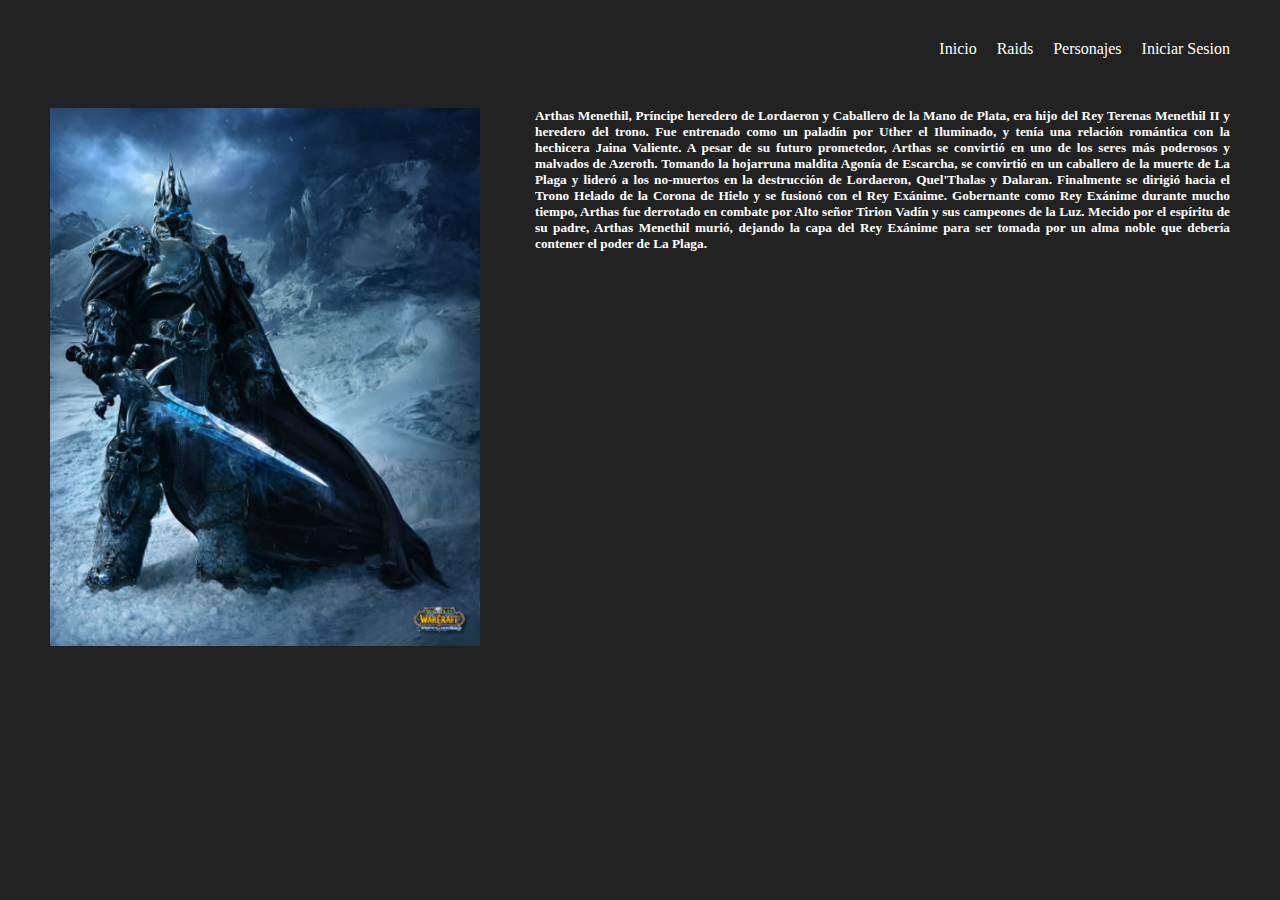
==== index.html @ 34c283b5 "Primer trabajo re lindo viste" ====
<!DOCTYPE html>
<html lang="en">
<head>
    <link rel="stylesheet" href="https://cdn.jsdelivr.net/npm/bootstrap@4.6.0/dist/css/bootstrap.min.css" integrity="sha384-B0vP5xmATw1+K9KRQjQERJvTumQW0nPEzvF6L/Z6nronJ3oUOFUFpCjEUQouq2+l" crossorigin="anonymous">
    <link rel="styLesheet" href="main.css">
    <meta charset="UTF-8">
    <link rel="preconnect" href="https://fonts.gstatic.com">
    <link href="https://fonts.googleapis.com/css2?family=Roboto:ital,wght@1,300&display=swap" rel="stylesheet"> 
    <meta http-equiv="X-UA-Compatible" content="IE=edge">
    <meta name="viewport" content="width=device-width, initial-scale=1.0">
    <title>Pagina de Prueba</title>
</head>
<body>
    <div class="navBar">
        <ul>
                <li>Iniciar Sesion</li>
                <li>Personajes</li>
                <li>Raids</li>
                <li>Inicio</li>
                
        </ul>
    </div>

    <div class="cuerpo">
        <div>
            <img class="portada" src="img/Lich.jpg" alt=""> 
          </div>
     
    <div>
        <h5>
            Arthas Menethil, Príncipe heredero de Lordaeron y Caballero de la Mano de Plata, era hijo del Rey Terenas Menethil II y heredero del trono. Fue entrenado como un paladín por Uther el Iluminado, y tenía una relación romántica con la hechicera Jaina Valiente.
            A pesar de su futuro prometedor, Arthas se convirtió en uno de los seres más poderosos y malvados de Azeroth. Tomando la hojarruna maldita Agonía de Escarcha, se convirtió en un caballero de la muerte de La Plaga y lideró a los no-muertos en la destrucción de Lordaeron, Quel'Thalas y Dalaran. Finalmente se dirigió hacia el Trono Helado de la Corona de Hielo y se fusionó con el Rey Exánime.
            Gobernante como Rey Exánime durante mucho tiempo, Arthas fue derrotado en combate por Alto señor Tirion Vadín y sus campeones de la Luz. Mecido por el espíritu de su padre, Arthas Menethil murió, dejando la capa del Rey Exánime para ser tomada por un alma noble que debería contener el poder de La Plaga.
        </h5>
    </div>  
    </div>    
    
    


    
</body>


<script src="https://code.jquery.com/jquery-3.5.1.slim.min.js" integrity="sha384-DfXdz2htPH0lsSSs5nCTpuj/zy4C+OGpamoFVy38MVBnE+IbbVYUew+OrCXaRkfj" crossorigin="anonymous"></script>
<script src="https://cdn.jsdelivr.net/npm/bootstrap@4.6.0/dist/js/bootstrap.bundle.min.js" integrity="sha384-Piv4xVNRyMGpqkS2by6br4gNJ7DXjqk09RmUpJ8jgGtD7zP9yug3goQfGII0yAns" crossorigin="anonymous"></script>
</html>
---- main.css ----
*{
    background-color:#222;
    color: white;
    margin: 10px;
    
}

.cuerpo{
   
   display:grid;
   grid-template-columns:450px auto;
   grid-column-gap: 35px;
   text-align: justify;
}
.portada{
    max-width: 100%;
}

.navBar{
    display:grid;
    font-size: 18;
}

.navBar li:hover{
     cursor:pointer;
     color: rgb(172, 169, 169);
     font-size: 20px;
}

.navBar ul{
    list-style:none;
   
}
.navBar li{
    display: inline;
    float: right;
}
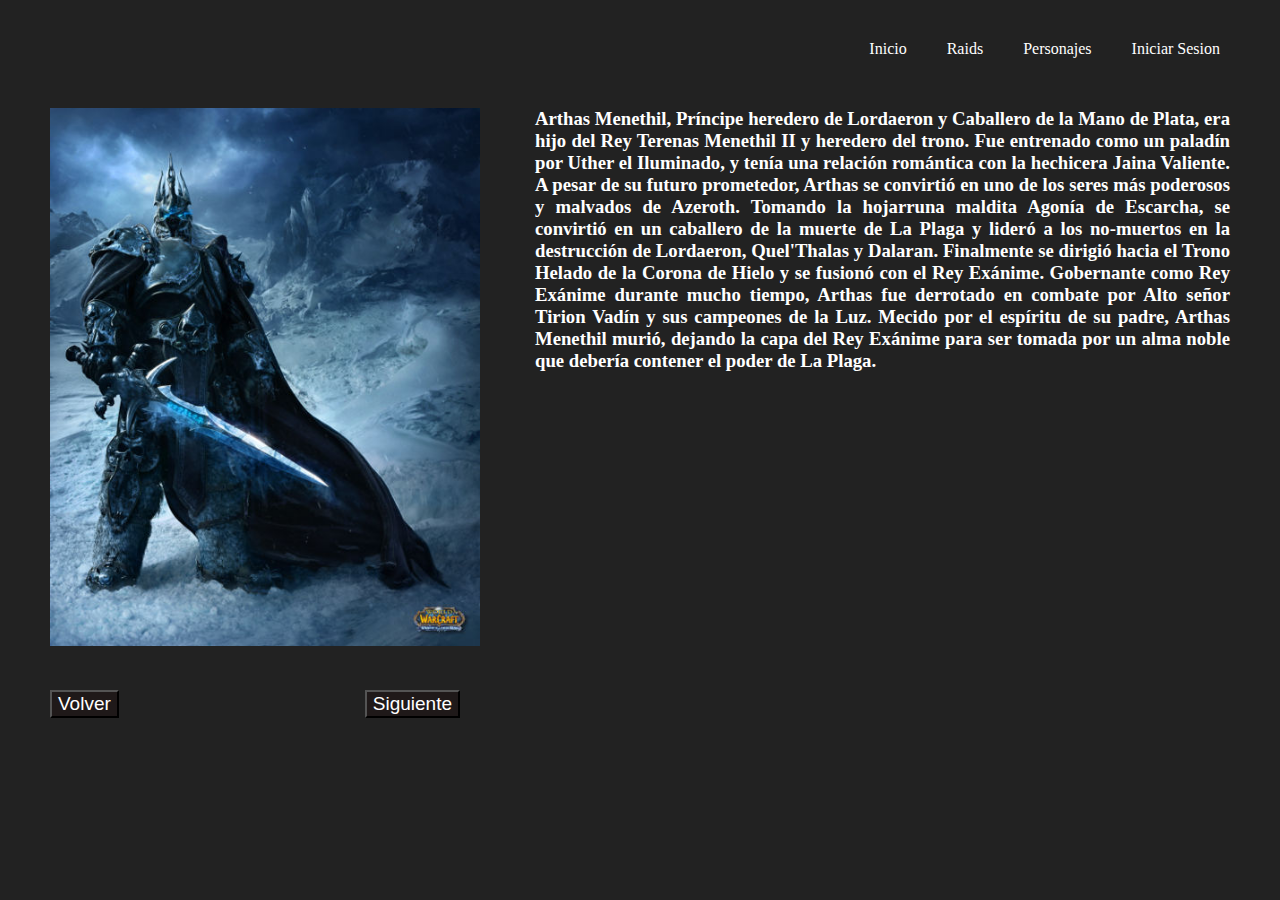
==== commit fe8b864f: "Añadi la pagina RAID" ====
--- a/index.html
+++ b/index.html
@@ -1,7 +1,17 @@
 <!DOCTYPE html>
 <html lang="en">
 <head>
-    <link rel="stylesheet" href="https://cdn.jsdelivr.net/npm/bootstrap@4.6.0/dist/css/bootstrap.min.css" integrity="sha384-B0vP5xmATw1+K9KRQjQERJvTumQW0nPEzvF6L/Z6nronJ3oUOFUFpCjEUQouq2+l" crossorigin="anonymous">
+    <!-- Hotjar Tracking Code for https://lichmagne.github.io/PruebaPagina-Ejemplo1/ -->
+<script>
+    (function(h,o,t,j,a,r){
+        h.hj=h.hj||function(){(h.hj.q=h.hj.q||[]).push(arguments)};
+        h._hjSettings={hjid:2401659,hjsv:6};
+        a=o.getElementsByTagName('head')[0];
+        r=o.createElement('script');r.async=1;
+        r.src=t+h._hjSettings.hjid+j+h._hjSettings.hjsv;
+        a.appendChild(r);
+    })(window,document,'https://static.hotjar.com/c/hotjar-','.js?sv=');
+</script>
     <link rel="styLesheet" href="main.css">
     <meta charset="UTF-8">
     <link rel="preconnect" href="https://fonts.gstatic.com">
@@ -12,27 +22,36 @@
 </head>
 <body>
     <div class="navBar">
-        <ul>
-                <li>Iniciar Sesion</li>
-                <li>Personajes</li>
-                <li>Raids</li>
-                <li>Inicio</li>
-                
-        </ul>
+        
+            <ul>
+                <li><a href="">Iniciar Sesion</a></li>
+                <li><a href="">Personajes</a></li>
+                <li><a href="Raids.html">Raids</a></li>
+                <li><a href="index.html">Inicio</a></li>     
+             </ul>
+        
     </div>
 
     <div class="cuerpo">
         <div>
-            <img class="portada" src="img/Lich.jpg" alt=""> 
-          </div>
+         <img class="portada" src="img/Lich.jpg" alt=""> 
+         </div>
      
     <div>
-        <h5>
+        <h3>
             Arthas Menethil, Príncipe heredero de Lordaeron y Caballero de la Mano de Plata, era hijo del Rey Terenas Menethil II y heredero del trono. Fue entrenado como un paladín por Uther el Iluminado, y tenía una relación romántica con la hechicera Jaina Valiente.
             A pesar de su futuro prometedor, Arthas se convirtió en uno de los seres más poderosos y malvados de Azeroth. Tomando la hojarruna maldita Agonía de Escarcha, se convirtió en un caballero de la muerte de La Plaga y lideró a los no-muertos en la destrucción de Lordaeron, Quel'Thalas y Dalaran. Finalmente se dirigió hacia el Trono Helado de la Corona de Hielo y se fusionó con el Rey Exánime.
             Gobernante como Rey Exánime durante mucho tiempo, Arthas fue derrotado en combate por Alto señor Tirion Vadín y sus campeones de la Luz. Mecido por el espíritu de su padre, Arthas Menethil murió, dejando la capa del Rey Exánime para ser tomada por un alma noble que debería contener el poder de La Plaga.
-        </h5>
+        </h3>
     </div>  
+     
+      <div>
+         <input type="button" class="Next" value="Siguiente"> 
+         
+        <input type="button" class="Left" value="Volver">    
+           
+      </div>
+     
     </div>    
     
     
@@ -42,6 +61,5 @@
 </body>
 
 
-<script src="https://code.jquery.com/jquery-3.5.1.slim.min.js" integrity="sha384-DfXdz2htPH0lsSSs5nCTpuj/zy4C+OGpamoFVy38MVBnE+IbbVYUew+OrCXaRkfj" crossorigin="anonymous"></script>
-<script src="https://cdn.jsdelivr.net/npm/bootstrap@4.6.0/dist/js/bootstrap.bundle.min.js" integrity="sha384-Piv4xVNRyMGpqkS2by6br4gNJ7DXjqk09RmUpJ8jgGtD7zP9yug3goQfGII0yAns" crossorigin="anonymous"></script>
+
 </html>--- a/main.css
+++ b/main.css
@@ -1,17 +1,24 @@
 *{
-    background-color:#222;
+    background:#222;
     color: white;
     margin: 10px;
-    
 }
-
+.texto{
+text-decoration:none;
+}
 .cuerpo{
-   
    display:grid;
    grid-template-columns:450px auto;
    grid-column-gap: 35px;
    text-align: justify;
 }
+
+.cuerpoRaid{
+    display:grid;
+    grid-template-columns:450px auto;
+    grid-column-gap: 35px;
+    text-align: justify;
+ }
 .portada{
     max-width: 100%;
 }
@@ -21,7 +28,7 @@
     font-size: 18;
 }
 
-.navBar li:hover{
+.navBar owo:hover{
      cursor:pointer;
      color: rgb(172, 169, 169);
      font-size: 20px;
@@ -34,4 +41,27 @@
 .navBar li{
     display: inline;
     float: right;
+}
+
+.Next {
+    
+    float:right;
+    cursor:pointer;  
+    font-size: 19px;
+    color:rgb(255, 255, 255);
+
+    background:rgb(31, 25, 25);
+}
+
+.Left{
+
+    float:left;
+    cursor:pointer;
+    font-size: 19px;
+    color:rgb(255, 255, 255);
+    background:rgb(31, 25, 25);
+}
+
+.navBar a{
+    text-decoration: none;
 }